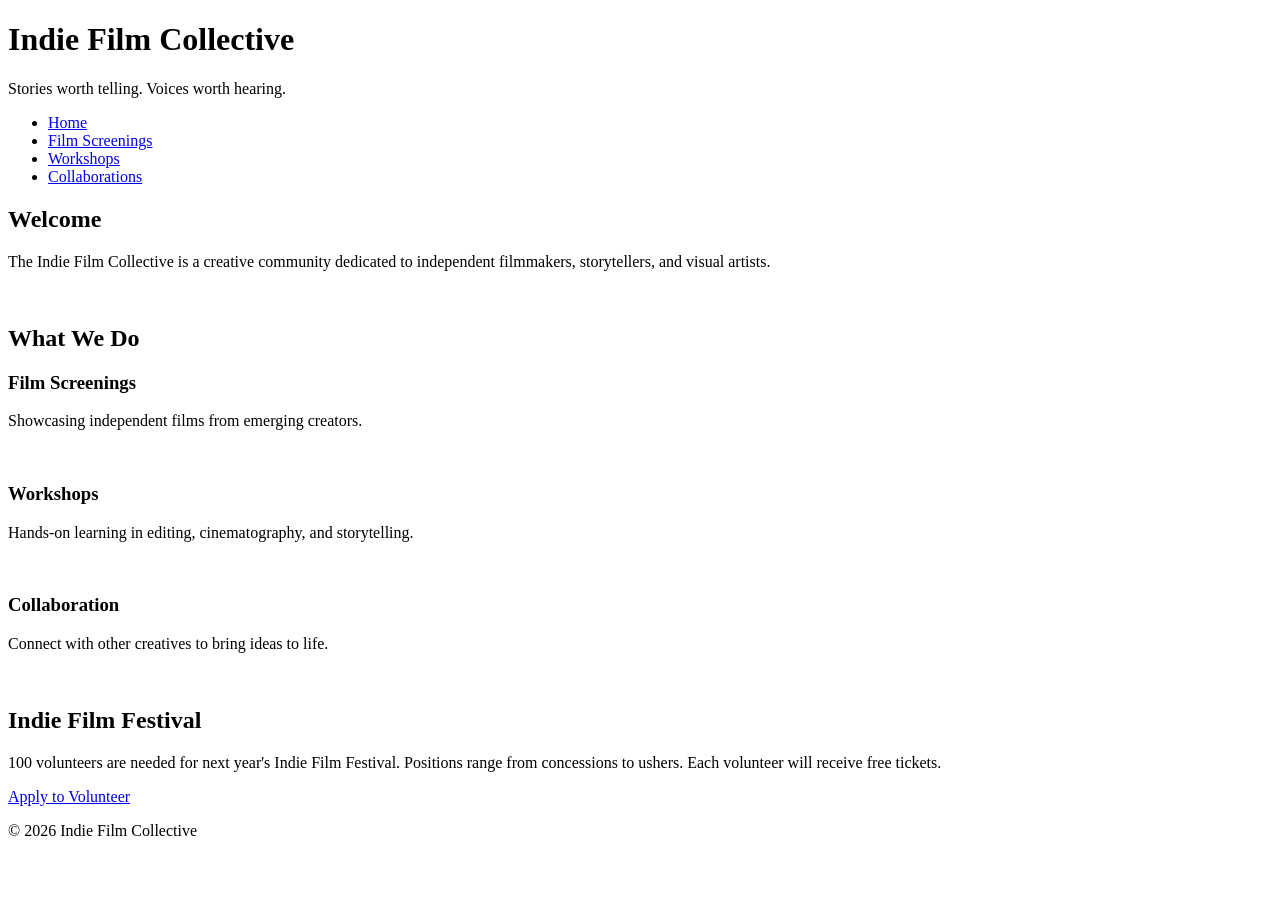
==== index.html @ bb0a124a "created seperate html files" ====
<!DOCTYPE html>
<html lang="en">
<head>
    <meta charset="UTF-8">
    <meta name="viewport" content="width=device-width, initial-scale=1.0">
    <title>Indie Film Collective</title>
    <link rel="stylesheet" href="styles.css">
</head>

<body>
<!-- Copy and paste this header in each new page -->
<header>
    <h1>Indie Film Collective</h1>
    <p>Stories worth telling. Voices worth hearing.</p>
</header>
<!-- Update these hrefs to relative links to their new pages and copy and paste in each new page -->
<nav>
    <ul>
        <li><a href="#home">Home</a></li>
        <li><a href="#screenings">Film Screenings</a></li>
        <li><a href="#workshops">Workshops</a></li>
        <li><a href="#collaborations">Collaborations</a></li>
    </ul>
</nav>
<main>
    <!-- This section stays on the homepage -->
    <section>
        <h2>Welcome</h2>
        <p>The Indie Film Collective is a creative community dedicated to independent filmmakers, storytellers, and visual artists.</p>
        <img src="images/filmmaker.jpg" width="500" alt="">
    </section>
    <section> <!-- This section can be deleted from the homepage. It will not be copied to a new page -->
        <h2>What We Do</h2>
        <div class="card-row">
            <!-- Transfer this section the the new screenings page -->
            <section id="screenings">
                <h3>Film Screenings</h3>
                <p>Showcasing independent films from emerging creators.</p>
                <img src="images/screenings.jpg" width="500" alt="">
            </section>
            <!-- Transfer this section the the new workshops page -->
            <section id="workshops">
                <h3>Workshops</h3>
                <p>Hands-on learning in editing, cinematography, and storytelling.</p>
                <img src="images/workshops.jpg" width="500" alt="">
            </section>            
            <!-- Transfer this section the the new collaborations page -->
            <section id="collaborations">
                <h3>Collaboration</h3>
                <p>Connect with other creatives to bring ideas to life.</p>
                <img src="images/collaboration.jpg" width="500" alt="">
            </section>
        </div>
    </section>
</main>
<!--Copy this aside in each new page-->
<aside>
    <h2>Indie Film Festival</h2>
    <p>100 volunteers are needed for next year's Indie Film Festival. Positions range from concessions to ushers. Each volunteer will receive free tickets.</p>
    <a href="#">Apply to Volunteer</a>
</aside>
<!--Copy this footer in each new page-->
<footer>
    <p>&copy; 2026 Indie Film Collective</p>
</footer>
</body>
</html>
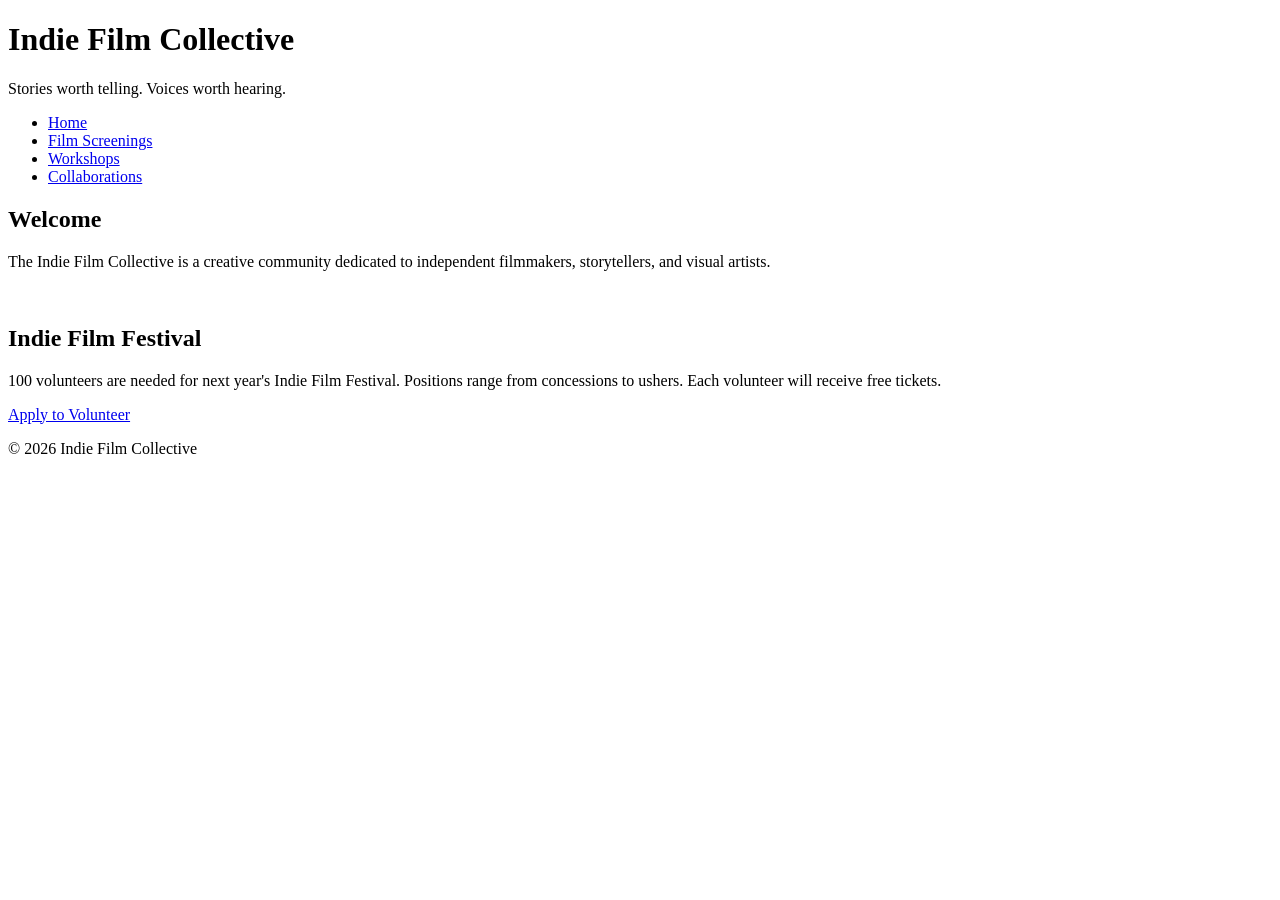
==== commit 7b06c71f: "Moved content from index.html main into respective pages, fixed heading hierarchy, fixed home page l" ====
--- a/index.html
+++ b/index.html
@@ -16,10 +16,10 @@
 <!-- Update these hrefs to relative links to their new pages and copy and paste in each new page -->
 <nav>
     <ul>
-        <li><a href="#home">Home</a></li>
-        <li><a href="#screenings">Film Screenings</a></li>
-        <li><a href="#workshops">Workshops</a></li>
-        <li><a href="#collaborations">Collaborations</a></li>
+        <li><a href="index.html">Home</a></li>
+        <li><a href="screenings.html">Film Screenings</a></li>
+        <li><a href="workshops.html">Workshops</a></li>
+        <li><a href="collaborations.html">Collaborations</a></li>
     </ul>
 </nav>
 <main>
@@ -29,29 +29,7 @@
         <p>The Indie Film Collective is a creative community dedicated to independent filmmakers, storytellers, and visual artists.</p>
         <img src="images/filmmaker.jpg" width="500" alt="">
     </section>
-    <section> <!-- This section can be deleted from the homepage. It will not be copied to a new page -->
-        <h2>What We Do</h2>
-        <div class="card-row">
-            <!-- Transfer this section the the new screenings page -->
-            <section id="screenings">
-                <h3>Film Screenings</h3>
-                <p>Showcasing independent films from emerging creators.</p>
-                <img src="images/screenings.jpg" width="500" alt="">
-            </section>
-            <!-- Transfer this section the the new workshops page -->
-            <section id="workshops">
-                <h3>Workshops</h3>
-                <p>Hands-on learning in editing, cinematography, and storytelling.</p>
-                <img src="images/workshops.jpg" width="500" alt="">
-            </section>            
-            <!-- Transfer this section the the new collaborations page -->
-            <section id="collaborations">
-                <h3>Collaboration</h3>
-                <p>Connect with other creatives to bring ideas to life.</p>
-                <img src="images/collaboration.jpg" width="500" alt="">
-            </section>
-        </div>
-    </section>
+
 </main>
 <!--Copy this aside in each new page-->
 <aside>
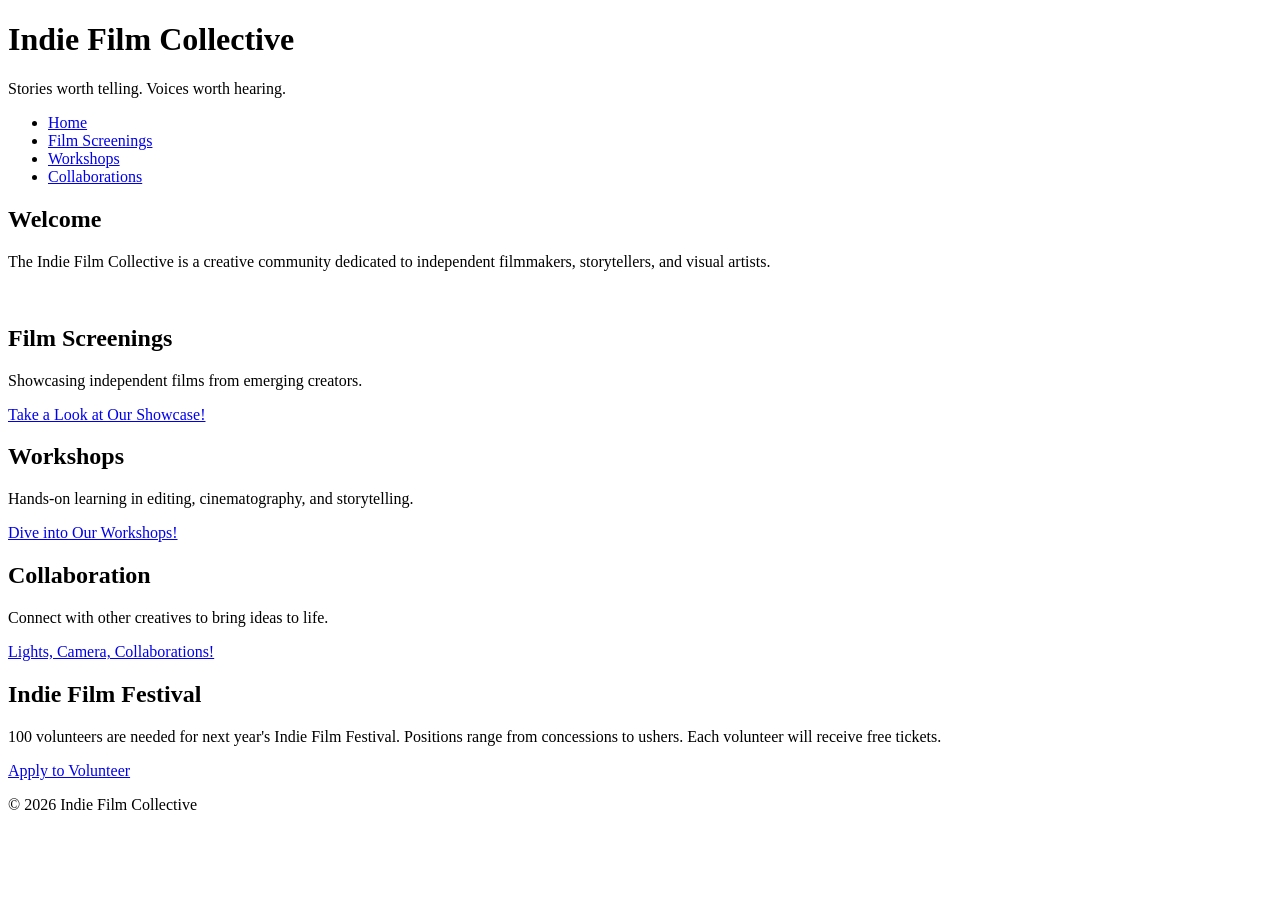
==== commit 812ec2ae: "CSS style applied to all new pages for consistency,  added sections for new pages in index.html main" ====
--- a/index.html
+++ b/index.html
@@ -30,6 +30,24 @@
         <img src="images/filmmaker.jpg" width="500" alt="">
     </section>
 
+    <section id="screenings">
+            <h2>Film Screenings</h2>
+             <p>Showcasing independent films from emerging creators.</p>
+             <a href="screenings.html">Take a Look at Our Showcase!</a>
+    </section>
+
+<section id="workshops">
+                <h2>Workshops</h2>
+                <p>Hands-on learning in editing, cinematography, and storytelling.</p>
+                <a href="workshops.html">Dive into Our Workshops!</a>
+    </section>
+
+    <section id="collaborations">
+                <h2>Collaboration</h2>
+                <p>Connect with other creatives to bring ideas to life.</p>
+                <a href="collaborations.html">Lights, Camera, Collaborations!</a>
+    </section>
+
 </main>
 <!--Copy this aside in each new page-->
 <aside>
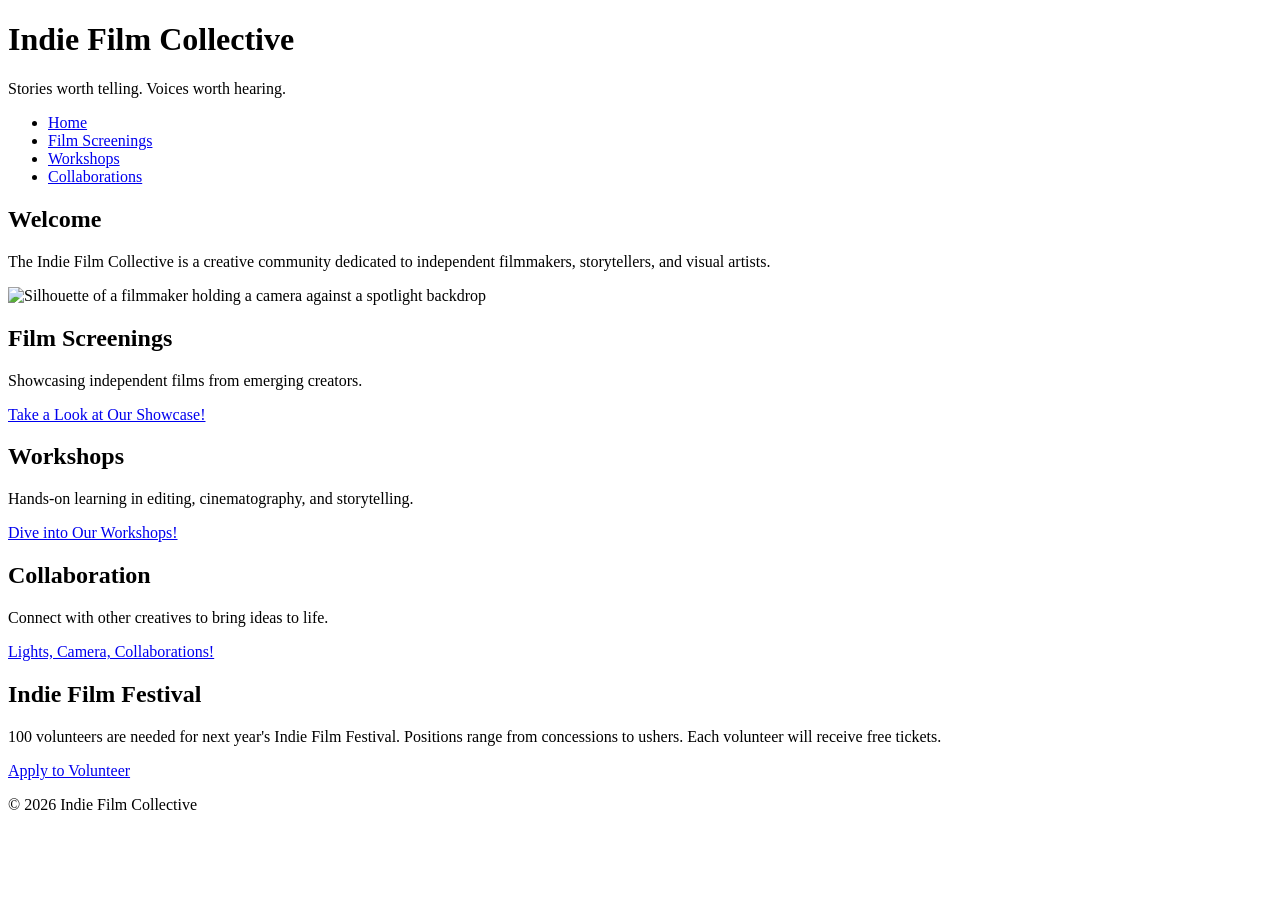
==== commit f4b5bd7f: "added much needed alt text to describe imagery" ====
--- a/index.html
+++ b/index.html
@@ -27,7 +27,7 @@
     <section>
         <h2>Welcome</h2>
         <p>The Indie Film Collective is a creative community dedicated to independent filmmakers, storytellers, and visual artists.</p>
-        <img src="images/filmmaker.jpg" width="500" alt="">
+        <img src="images/filmmaker.jpg" width="500" alt="Silhouette of a filmmaker holding a camera against a spotlight backdrop">
     </section>
 
     <section id="screenings">
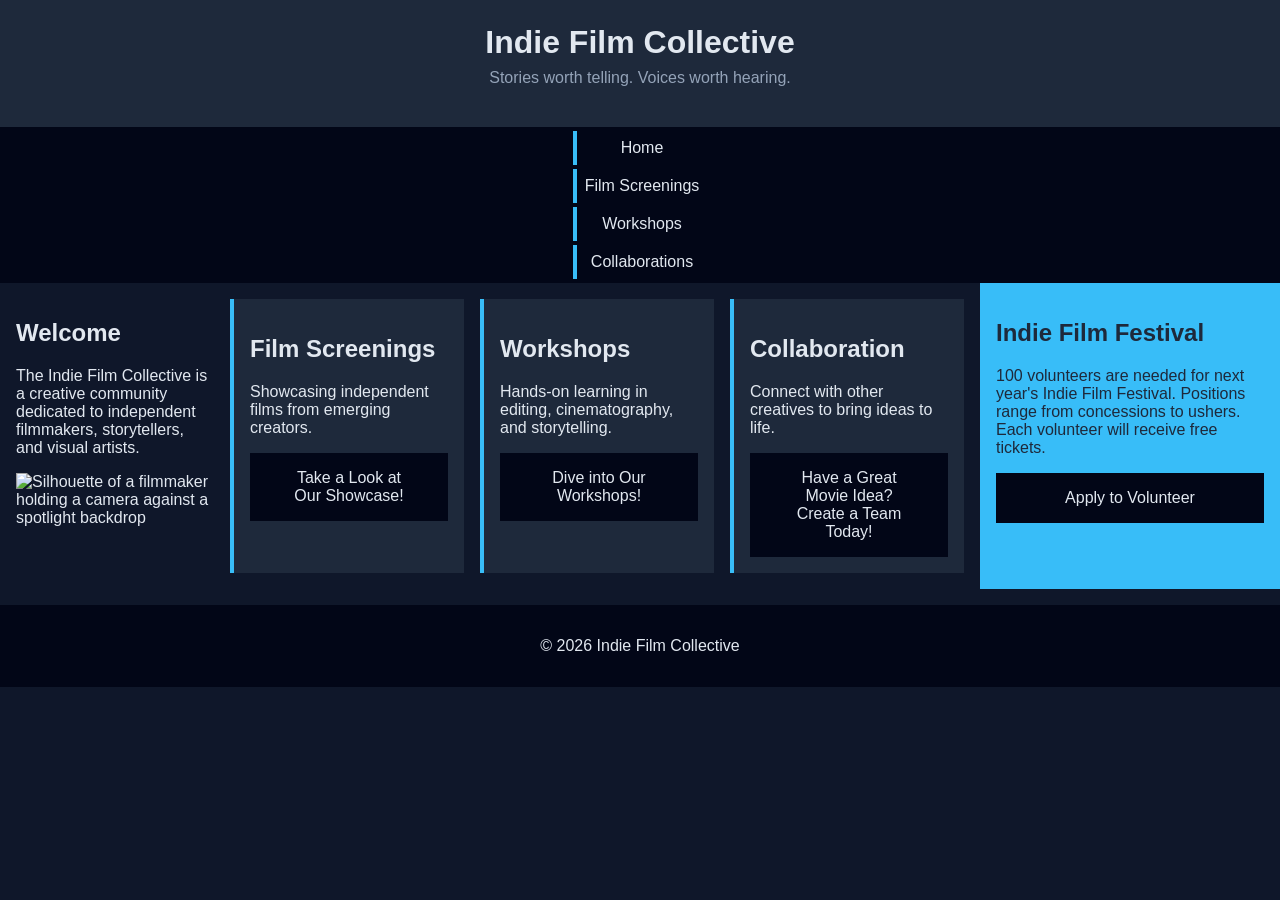
==== commit 0c65a6f1: "Fixed h2 "Collaborations", added "card-row" class to index.html main, added mobile-first styles, and" ====
--- a/index.html
+++ b/index.html
@@ -22,7 +22,7 @@
         <li><a href="collaborations.html">Collaborations</a></li>
     </ul>
 </nav>
-<main>
+<main class="card-row">
     <!-- This section stays on the homepage -->
     <section>
         <h2>Welcome</h2>
@@ -45,7 +45,7 @@
     <section id="collaborations">
                 <h2>Collaboration</h2>
                 <p>Connect with other creatives to bring ideas to life.</p>
-                <a href="collaborations.html">Lights, Camera, Collaborations!</a>
+                <a href="collaborations.html">Have a Great Movie Idea? Create a Team Today! </a>
     </section>
 
 </main>
--- a/styles.css
+++ b/styles.css
@@ -0,0 +1,143 @@
+/* CSS by Christina Carrasquilla, iteration by Bekkah Chambliss*/
+
+/* ===== Color Palette ===== 
+
+    backgound: #0f172a;
+    nav-footer: #020617;
+    card: #1e293b;
+    text-main: #e2e8f0;
+    text-muted: #94a3b8;
+    accent: #38bdf8;
+}
+*/
+
+/* ===== GLOBAL (Base) Styles ===== */
+body {
+    font-family: Helvetica, Arial, sans-serif;
+    margin: 0;
+    background-color: #0f172a;
+    color: #e2e8f0;
+    min-width:500px;
+    display:grid;
+    grid-template-columns:1fr;
+}
+
+header {
+    background-color: #1e293b;
+    text-align: center;
+    padding: 1.5rem;
+}
+
+header h1 {
+    margin: 0;
+}
+
+header p {
+    margin-top: 0.5rem;
+    color: #94a3b8;
+}
+
+nav {
+    background-color: #020617;
+}
+
+nav ul {
+    list-style: none;
+    margin: 0;
+    padding: 0;
+}
+
+nav a {
+    color: #e2e8f0;
+    text-decoration: none;
+    padding: 0.5rem;
+    display: block;
+    border-left: 4px solid #38bdf8;
+    margin: .25rem;
+}
+
+nav a:hover {
+    background-color: #334155;
+}
+
+main {
+    padding: 1rem;
+}
+
+img {
+    width:100%;
+}
+
+#screenings, #workshops, #collaborations {
+    background-color: #1e293b;
+    padding: 1rem;
+    padding: 1rem;
+    border-left: 4px solid #38bdf8;
+}
+
+aside {
+    background-color: #38bdf8;
+    color: #1e293b;
+    padding: 1rem;
+    padding: 1rem;
+}
+
+a {
+    display:block;
+    background-color:#020617;
+    color:#e2e8f0;
+    padding:1rem 2rem;
+    text-decoration:none;
+    text-align:center;
+}
+a:hover {
+    color:#020617;
+    background-color:#e2e8f0;
+}
+
+footer {
+    background-color: #020617;
+    text-align: center;
+    padding: 1rem;
+    margin-top: 1rem;
+}
+
+/* ===== Media Query (Medium) ===== */
+/* write a media query for a screen with at least 800px */
+/* change the body's grid template to 1fr 300px */
+/* target the header, nav, and footer and style their grid-column to 1/-1 */
+/* target the nav and display it flex, spaceed around */
+/* target the .card-row to display flex */
+/* target the sections in .card-row witha width for 30% */
+@media (min-width:500px) {
+    body {
+        grid-template-columns: 1fr 250px;
+    }
+        header, nav, footer {
+            grid-column: 1 / -1;
+        }
+        nav {
+            display: flex;
+            justify-content: space-around;
+        }
+}
+
+@media (min-width: 800px) {
+    body {
+        grid-template-columns: 1fr 300px;
+    }
+    header, nav, footer {
+        grid-column: 1 / -1;
+    }
+    nav {
+        display: flex;
+        justify-content: space-around;
+    }
+    .card-row {
+        display: flex;
+        gap: 1rem;
+    }
+    .card-row section {
+        width: 30%;
+    }
+}
